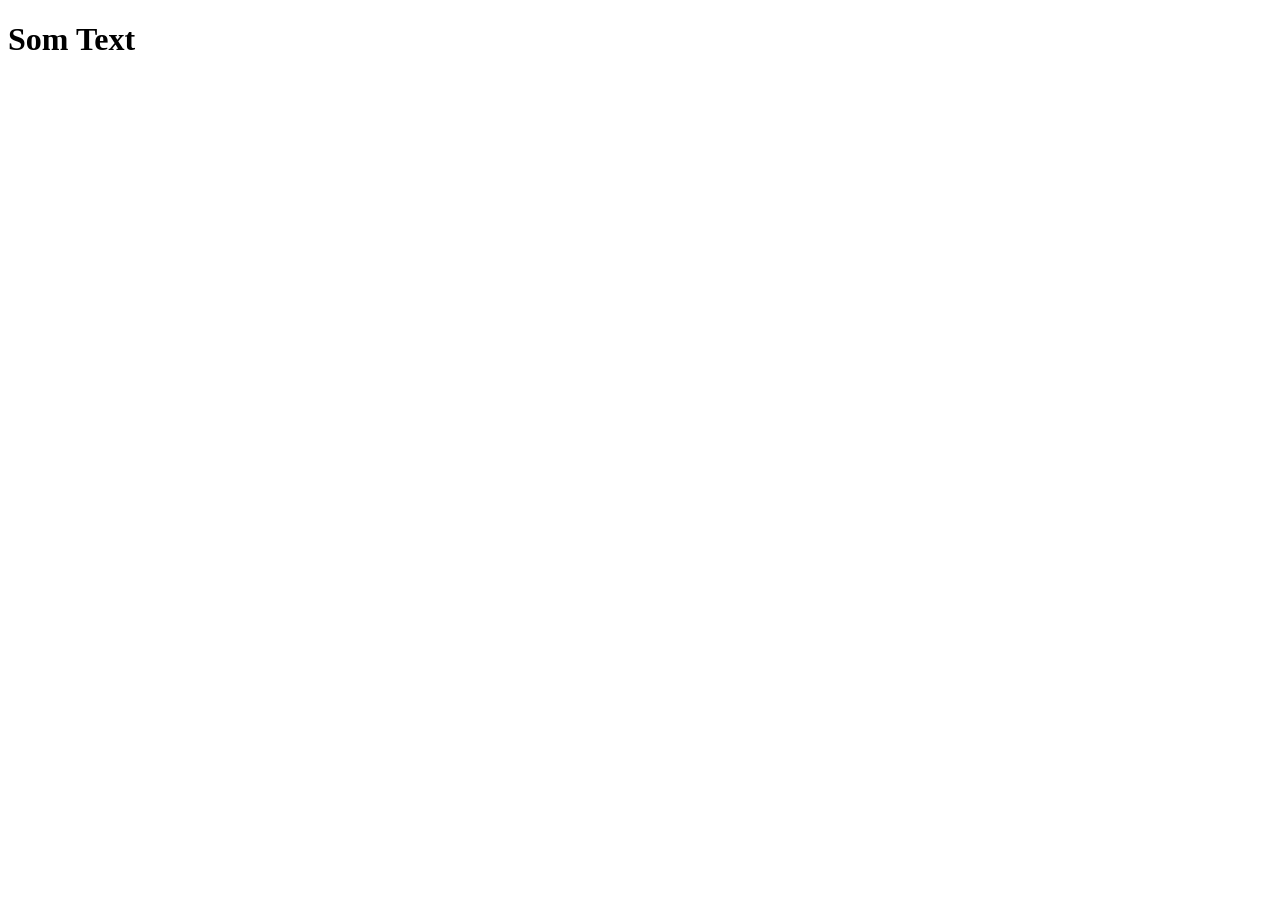
==== index.html @ e66149cf "index.html created" ====
<!DOCTYPE html>
<html lang="en">
  <head>
    <meta charset="UTF-8" />
    <meta name="viewport" content="width=device-width, initial-scale=1.0" />
    <title>Trying to Deploy</title>
  </head>
  <body>
    <h1>Som Text</h1>
  </body>
</html>
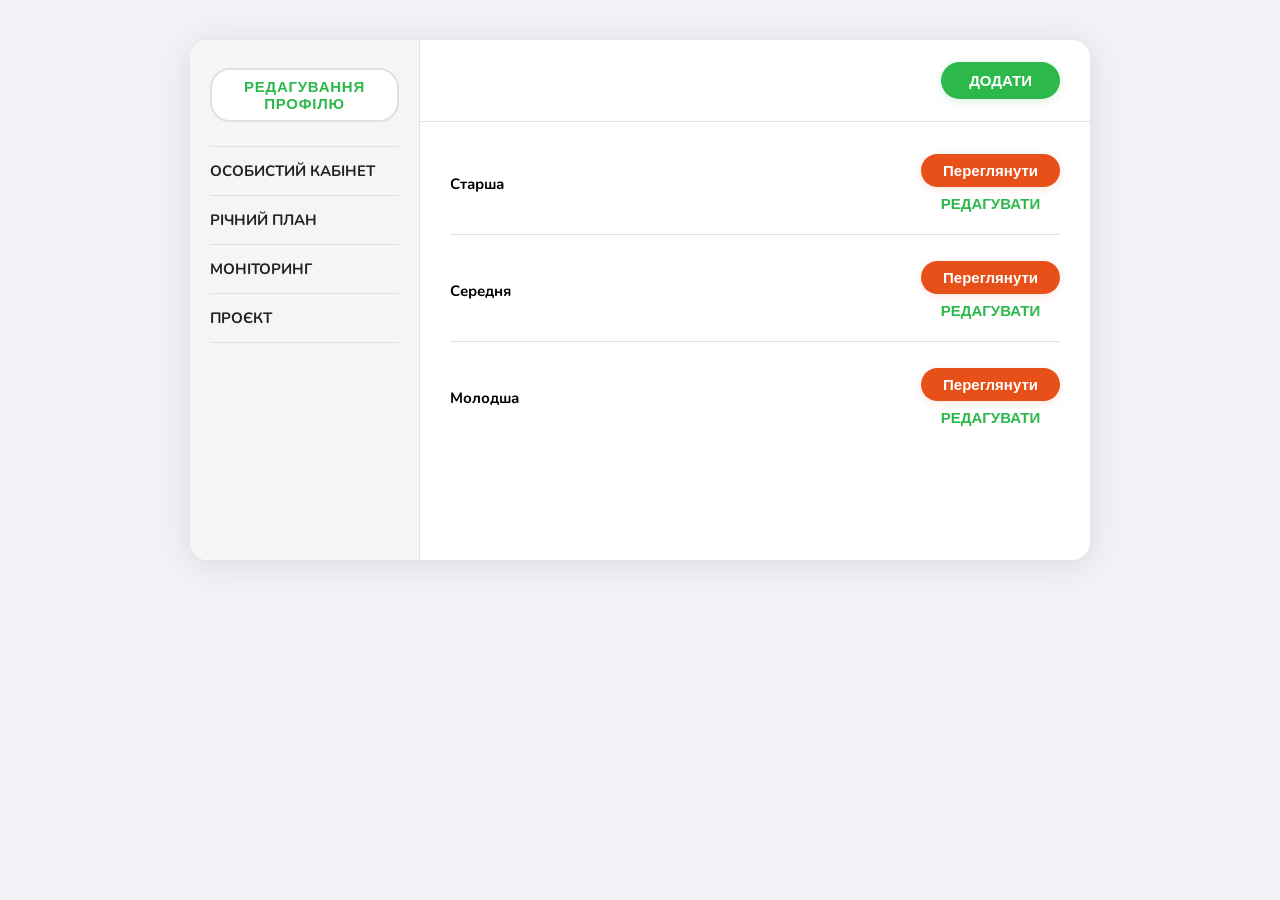
==== commit 5b31396d: "feat(layout): add styles, html main skeleton, dummy pdfs" ====
--- a/index.html
+++ b/index.html
@@ -1,11 +1,69 @@
 <!DOCTYPE html>
-<html lang="en">
+<html lang="uk">
   <head>
     <meta charset="UTF-8" />
     <meta name="viewport" content="width=device-width, initial-scale=1.0" />
-    <title>Trying to Deploy</title>
+    <title>Особистий Кабінет</title>
+    <link
+      href="https://fonts.googleapis.com/css2?family=Nunito:wght@400;600;700;800&display=swap"
+      rel="stylesheet"
+    />
+
+    <link rel="stylesheet" href="index_styles.css" />
   </head>
   <body>
-    <h1>Som Text</h1>
+    <div class="container">
+      <!-- SIDEBAR -->
+      <aside class="sidebar">
+        <button class="edit-profile-btn">Редагування профілю</button>
+
+        <nav class="sidebar-nav">
+          <div class="nav-item">Особистий кабінет</div>
+          <div class="nav-item">
+            <a href="pdf/richnyi_plan.pdf" target="_blank">Річний План</a>
+          </div>
+          <div class="nav-item">
+            <a href="pdf/monitoring.pdf" target="_blank">Моніторинг</a>
+          </div>
+          <div class="nav-item">
+            <a href="pdf/project.pdf" target="_blank">Проєкт</a>
+          </div>
+        </nav>
+      </aside>
+
+      <!-- MAIN -->
+      <main class="main">
+        <div class="topbar">
+          <button class="add-btn">Додати</button>
+        </div>
+
+        <div class="class-list">
+          <div class="class-row">
+            <div class="class-name">Старша</div>
+            <div class="class-actions">
+              <button class="view-btn">Переглянути</button>
+              <button class="edit-link">Редагувати</button>
+            </div>
+          </div>
+
+          <div class="class-row">
+            <div class="class-name">Середня</div>
+            <div class="class-actions">
+              <button class="view-btn">Переглянути</button>
+              <button class="edit-link">Редагувати</button>
+            </div>
+          </div>
+
+          <div class="class-row">
+            <div class="class-name">Молодша</div>
+            <div class="class-actions">
+              <button class="view-btn">Переглянути</button>
+              <button class="edit-link">Редагувати</button>
+            </div>
+          </div>
+        </div>
+      </main>
+    </div>
+    <script src="index_script.js"></script>
   </body>
 </html>
--- a/index_styles.css
+++ b/index_styles.css
@@ -0,0 +1,224 @@
+*,
+*::before,
+*::after {
+  box-sizing: border-box;
+  margin: 0;
+  padding: 0;
+}
+
+:root {
+  --green: #2db84b;
+  --green-dark: #27a341;
+  --orange: #e8501a;
+  --orange-light: #f06030;
+  --text: #222;
+  --text-muted: #888;
+  --sidebar-bg: #f5f5f5;
+  --border: #e0e0e0;
+  --white: #fff;
+
+  --font-size: 15px;
+}
+
+body {
+  font-family: "Nunito", sans-serif;
+  font-size: var(--font-size);
+  background: #f0f2f5;
+  min-height: 100vh;
+  display: flex;
+  align-items: flex-start;
+  justify-content: center;
+  padding: 40px 20px;
+}
+
+.container {
+  background: var(--white);
+  border-radius: 18px;
+  box-shadow: 0 4px 32px rgba(0, 0, 0, 0.1);
+  display: flex;
+  min-height: 520px;
+  width: 900px;
+  overflow: hidden;
+}
+
+/* SIDEBAR */
+
+.sidebar {
+  width: 230px;
+  background: var(--sidebar-bg);
+  border-right: 1px solid var(--border);
+  padding: 28px 20px;
+  display: flex;
+  flex-direction: column;
+}
+
+.edit-profile-btn {
+  margin-bottom: 24px;
+  padding: 8px 18px;
+  border: 2px solid var(--border);
+  border-radius: 20px;
+  background: var(--white);
+  color: var(--green);
+  font-size: var(--font-size);
+  font-weight: 700;
+  letter-spacing: 0.05em;
+  text-transform: uppercase;
+  cursor: pointer;
+  transition: background 0.18s, border-color 0.18s;
+}
+
+.edit-profile-btn:hover {
+  background: #e8f8ec;
+  border-color: var(--green);
+}
+
+.sidebar-nav {
+  display: flex;
+  flex-direction: column;
+}
+
+.nav-item {
+  padding: 14px 0;
+  border-bottom: 1px solid var(--border);
+  font-size: var(--font-size);
+  font-weight: 700;
+  text-transform: uppercase;
+  color: var(--text);
+  cursor: pointer;
+  transition: color 0.15s;
+}
+
+.nav-item:first-child {
+  border-top: 1px solid var(--border);
+}
+
+.nav-item:hover {
+  color: var(--green);
+}
+
+.nav-item .sub-label {
+  font-size: var(--font-size);
+  color: var(--text-muted);
+  margin-bottom: 2px;
+}
+
+.nav-item .big-text {
+  font-size: var(--font-size);
+  font-weight: 700;
+}
+
+/* MAIN */
+
+.main {
+  flex: 1;
+  display: flex;
+  flex-direction: column;
+}
+
+/* TOP BAR */
+
+.topbar {
+  display: flex;
+  align-items: center;
+  justify-content: flex-end;
+  padding: 22px 30px;
+  border-bottom: 1px solid var(--border);
+}
+
+.add-btn {
+  background: var(--green);
+  color: #fff;
+  font-size: var(--font-size);
+  font-weight: 700;
+  text-transform: uppercase;
+  border: none;
+  border-radius: 24px;
+  padding: 10px 28px;
+  cursor: pointer;
+  transition: background 0.18s, transform 0.12s;
+  box-shadow: 0 2px 10px rgba(45, 184, 75, 0.18);
+}
+
+.add-btn:hover {
+  background: var(--green-dark);
+  transform: translateY(-1px);
+}
+
+/* CLASS LIST */
+
+.class-list {
+  flex: 1;
+  padding: 32px 30px;
+  display: flex;
+  flex-direction: column;
+  gap: 26px;
+}
+
+.class-row {
+  display: flex;
+  align-items: center;
+  justify-content: space-between;
+  border-bottom: 1px solid var(--border);
+  padding-bottom: 20px;
+}
+
+.class-row:last-child {
+  border-bottom: none;
+}
+
+.class-name {
+  font-size: var(--font-size);
+  font-weight: 700;
+}
+
+.class-actions {
+  display: flex;
+  flex-direction: column;
+  gap: 6px;
+}
+
+.view-btn {
+  background: var(--orange);
+  color: #fff;
+  font-size: var(--font-size);
+  font-weight: 700;
+  border: none;
+  border-radius: 24px;
+  padding: 8px 22px;
+  cursor: pointer;
+  transition: background 0.15s;
+  box-shadow: 0 2px 8px rgba(232, 80, 26, 0.15);
+}
+
+.view-btn:hover {
+  background: var(--orange-light);
+}
+
+.edit-link {
+  font-size: var(--font-size);
+  font-weight: 700;
+  text-transform: uppercase;
+  color: var(--green);
+  background: none;
+  border: none;
+  cursor: pointer;
+  padding: 2px 4px;
+}
+
+.edit-link:hover {
+  color: var(--green-dark);
+  text-decoration: underline;
+}
+
+.nav-item a {
+  text-decoration: none;
+  color: var(--text);
+  display: block;
+  font-size: var(--font-size);
+  font-weight: 700;
+  text-transform: uppercase;
+}
+
+.nav-item a:hover {
+  color: var(--green);
+}
